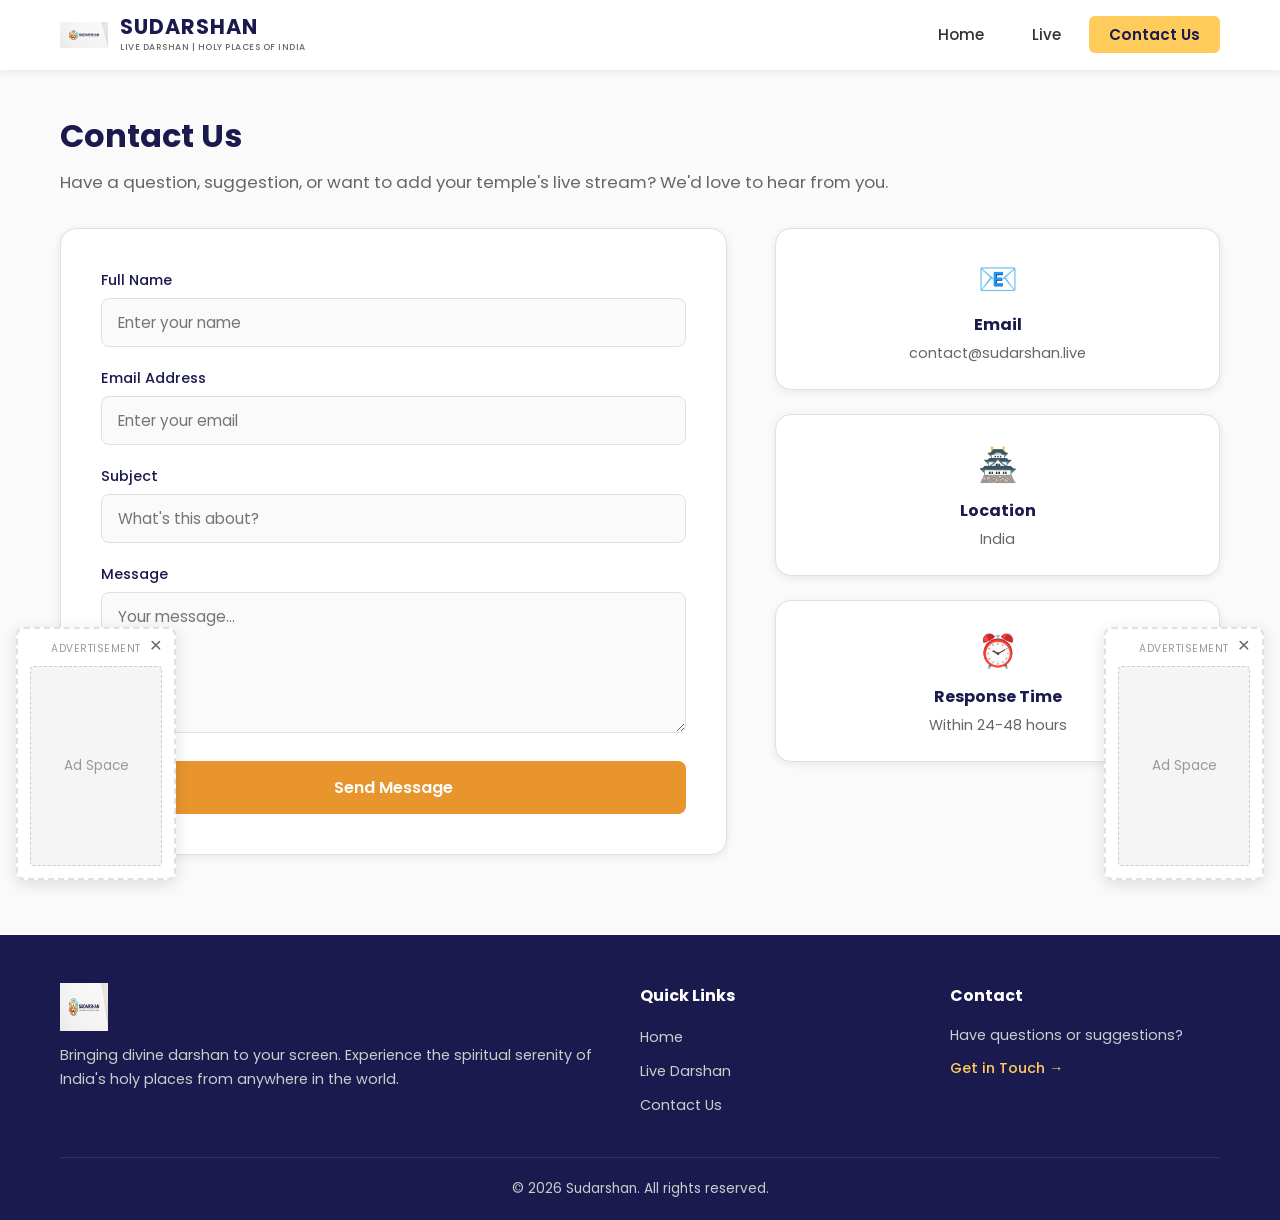
==== contact.html @ 6df9fd85 "Initial commit" ====
<!DOCTYPE html>
<html lang="en">
<head>
    <meta charset="UTF-8">
    <meta name="viewport" content="width=device-width, initial-scale=1.0">
    <meta name="description" content="Contact Sudarshan - Get in touch for queries about live darshan services.">
    <meta http-equiv="X-Content-Security-Policy" content="default-src 'self'; script-src 'self'; style-src 'self' https://fonts.googleapis.com; font-src https://fonts.gstatic.com; img-src 'self' data:;">
    <title>Contact Us - Sudarshan</title>
    <link rel="preconnect" href="https://fonts.googleapis.com">
    <link rel="preconnect" href="https://fonts.gstatic.com" crossorigin>
    <link href="https://fonts.googleapis.com/css2?family=Poppins:wght@400;500;600;700&display=swap" rel="stylesheet">
    <link rel="stylesheet" href="css/style.css">
    <link rel="icon" href="Sudarshan_Logo.png" type="image/png">
</head>
<body>
    <!-- Header -->
    <header class="header">
        <div class="header-container">
            <a href="index.html" class="logo">
                <img src="Sudarshan_Logo.png" alt="Sudarshan Logo" class="logo-img">
                <div class="logo-text">
                    <span class="logo-title">SUDARSHAN</span>
                    <span class="logo-subtitle">LIVE DARSHAN | HOLY PLACES OF INDIA</span>
                </div>
            </a>
            <nav class="nav">
                <button class="hamburger" id="hamburger" aria-label="Toggle menu">
                    <span></span><span></span><span></span>
                </button>
                <ul class="nav-links" id="navLinks">
                    <li><a href="index.html" class="nav-link">Home</a></li>
                    <li><a href="live.html" class="nav-link">Live</a></li>
                    <li><a href="contact.html" class="nav-link active">Contact Us</a></li>
                </ul>
            </nav>
        </div>
    </header>

    <!-- Contact Section -->
    <main>
        <section class="contact-section">
            <div class="container">
                <h1 class="page-title">Contact Us</h1>
                <p class="page-desc">Have a question, suggestion, or want to add your temple's live stream? We'd love to hear from you.</p>

                <div class="contact-wrapper">
                    <div class="contact-form-container">
                        <form class="contact-form" id="contactForm" action="#" method="POST" novalidate>
                            <div class="form-group">
                                <label for="name">Full Name</label>
                                <input type="text" id="name" name="name" placeholder="Enter your name" required maxlength="100">
                                <span class="form-error" id="nameError"></span>
                            </div>
                            <div class="form-group">
                                <label for="email">Email Address</label>
                                <input type="email" id="email" name="email" placeholder="Enter your email" required maxlength="200">
                                <span class="form-error" id="emailError"></span>
                            </div>
                            <div class="form-group">
                                <label for="subject">Subject</label>
                                <input type="text" id="subject" name="subject" placeholder="What's this about?" required maxlength="200">
                                <span class="form-error" id="subjectError"></span>
                            </div>
                            <div class="form-group">
                                <label for="message">Message</label>
                                <textarea id="message" name="message" rows="5" placeholder="Your message..." required maxlength="2000"></textarea>
                                <span class="form-error" id="messageError"></span>
                            </div>
                            <button type="submit" class="submit-btn">Send Message</button>
                            <div class="form-success" id="formSuccess" style="display:none;">
                                <p>&#10004; Thank you! Your message has been sent successfully.</p>
                            </div>
                        </form>
                    </div>

                    <div class="contact-info">
                        <div class="info-card">
                            <div class="info-icon">&#128231;</div>
                            <h3>Email</h3>
                            <p>contact@sudarshan.live</p>
                        </div>
                        <div class="info-card">
                            <div class="info-icon">&#127983;</div>
                            <h3>Location</h3>
                            <p>India</p>
                        </div>
                        <div class="info-card">
                            <div class="info-icon">&#9200;</div>
                            <h3>Response Time</h3>
                            <p>Within 24-48 hours</p>
                        </div>
                    </div>
                </div>
            </div>
        </section>
    </main>

    <!-- Footer -->
    <footer class="footer">
        <div class="container">
            <div class="footer-grid">
                <div class="footer-about">
                    <img src="Sudarshan_Logo.png" alt="Sudarshan" class="footer-logo">
                    <p>Bringing divine darshan to your screen. Experience the spiritual serenity of India's holy places from anywhere in the world.</p>
                </div>
                <div class="footer-links">
                    <h4>Quick Links</h4>
                    <ul>
                        <li><a href="index.html">Home</a></li>
                        <li><a href="live.html">Live Darshan</a></li>
                        <li><a href="contact.html">Contact Us</a></li>
                    </ul>
                </div>
                <div class="footer-contact">
                    <h4>Contact</h4>
                    <p>Have questions or suggestions?</p>
                    <a href="contact.html">Get in Touch &rarr;</a>
                </div>
            </div>
            <div class="footer-bottom">
                <p>&copy; 2026 Sudarshan. All rights reserved.</p>
            </div>
        </div>
    </footer>

    <!-- Ad Placeholders -->
    <div class="ad-float ad-float-left" id="adLeft">
        <button class="ad-close" id="adCloseLeft" aria-label="Close ad">&times;</button>
        <div class="ad-content">
            <p class="ad-label">Advertisement</p>
            <div class="ad-placeholder">
                <p>Ad Space</p>
            </div>
        </div>
    </div>
    <div class="ad-float ad-float-right" id="adRight">
        <button class="ad-close" id="adCloseRight" aria-label="Close ad">&times;</button>
        <div class="ad-content">
            <p class="ad-label">Advertisement</p>
            <div class="ad-placeholder">
                <p>Ad Space</p>
            </div>
        </div>
    </div>

    <script src="js/app.js"></script>
    <script src="js/contact.js"></script>
</body>
</html>
---- css/style.css ----
/* ============================================
   Sudarshan - Live Darshan | Holy Places of India
   Main Stylesheet
   ============================================ */

/* --- Reset & Base --- */
*, *::before, *::after {
    margin: 0;
    padding: 0;
    box-sizing: border-box;
}

:root {
    --color-primary: #1a1a4e;
    --color-accent: #e8952e;
    --color-accent-light: #ffcc5c;
    --color-bg: #fafafa;
    --color-white: #ffffff;
    --color-text: #333333;
    --color-text-light: #666666;
    --color-border: #e0e0e0;
    --color-footer-bg: #1a1a4e;
    --color-footer-text: #cccccc;
    --shadow-sm: 0 2px 8px rgba(0,0,0,0.08);
    --shadow-md: 0 4px 16px rgba(0,0,0,0.12);
    --shadow-lg: 0 8px 32px rgba(0,0,0,0.16);
    --radius: 8px;
    --radius-lg: 16px;
    --font: 'Poppins', sans-serif;
    --max-width: 1200px;
}

html {
    scroll-behavior: smooth;
}

body {
    font-family: var(--font);
    background: var(--color-bg);
    color: var(--color-text);
    line-height: 1.6;
    min-height: 100vh;
    display: flex;
    flex-direction: column;
}

main {
    flex: 1;
}

a {
    text-decoration: none;
    color: inherit;
}

ul {
    list-style: none;
}

img {
    max-width: 100%;
    display: block;
}

.container {
    width: 100%;
    max-width: var(--max-width);
    margin: 0 auto;
    padding: 0 20px;
}

/* --- Header --- */
.header {
    background: var(--color-white);
    box-shadow: var(--shadow-sm);
    position: sticky;
    top: 0;
    z-index: 1000;
}

.header-container {
    max-width: var(--max-width);
    margin: 0 auto;
    padding: 0 20px;
    display: flex;
    align-items: center;
    justify-content: space-between;
    height: 70px;
}

.logo {
    display: flex;
    align-items: center;
    gap: 12px;
}

.logo-img {
    width: 48px;
    height: 48px;
    object-fit: contain;
}

.logo-text {
    display: flex;
    flex-direction: column;
}

.logo-title {
    font-size: 1.3rem;
    font-weight: 700;
    color: var(--color-primary);
    letter-spacing: 1px;
    line-height: 1.2;
}

.logo-subtitle {
    font-size: 0.55rem;
    color: var(--color-text-light);
    letter-spacing: 0.5px;
    font-weight: 500;
}

.nav {
    display: flex;
    align-items: center;
}

.nav-links {
    display: flex;
    gap: 8px;
    align-items: center;
}

.nav-link {
    padding: 8px 20px;
    border-radius: 6px;
    font-weight: 500;
    font-size: 0.95rem;
    color: var(--color-text);
    transition: all 0.2s ease;
}

.nav-link:hover {
    background: #f0f0f0;
}

.nav-link.active {
    background: var(--color-accent-light);
    color: var(--color-primary);
    font-weight: 600;
}

/* Hamburger */
.hamburger {
    display: none;
    flex-direction: column;
    gap: 5px;
    background: none;
    border: none;
    cursor: pointer;
    padding: 5px;
    z-index: 1001;
}

.hamburger span {
    width: 25px;
    height: 3px;
    background: var(--color-primary);
    border-radius: 2px;
    transition: all 0.3s ease;
}

.hamburger.open span:nth-child(1) {
    transform: rotate(45deg) translate(5px, 6px);
}

.hamburger.open span:nth-child(2) {
    opacity: 0;
}

.hamburger.open span:nth-child(3) {
    transform: rotate(-45deg) translate(5px, -6px);
}

/* --- Hero Section (Home) --- */
.hero {
    position: relative;
    min-height: 75vh;
    display: flex;
    align-items: center;
    justify-content: center;
    text-align: center;
    background: linear-gradient(135deg, #1a1a4e 0%, #2d2d7a 40%, #e8952e 100%);
    overflow: hidden;
}

.hero-overlay {
    position: absolute;
    inset: 0;
    background: url('Home.png') center/cover no-repeat;
    opacity: 0.15;
}

.hero-content {
    position: relative;
    z-index: 2;
    padding: 40px 20px;
    max-width: 700px;
}

.hero-content h1 {
    font-size: 3rem;
    color: var(--color-white);
    margin-bottom: 16px;
    font-weight: 700;
    line-height: 1.2;
}

.hero-content p {
    font-size: 1.15rem;
    color: rgba(255,255,255,0.9);
    margin-bottom: 32px;
}

.cta-btn {
    display: inline-block;
    padding: 14px 36px;
    background: var(--color-accent);
    color: var(--color-white);
    font-size: 1rem;
    font-weight: 600;
    border-radius: 50px;
    transition: all 0.3s ease;
    box-shadow: var(--shadow-md);
}

.cta-btn:hover {
    background: #d07e1f;
    transform: translateY(-2px);
    box-shadow: var(--shadow-lg);
}

/* --- Features --- */
.features {
    padding: 80px 0;
    background: var(--color-white);
}

.section-title {
    text-align: center;
    font-size: 2rem;
    color: var(--color-primary);
    margin-bottom: 48px;
    font-weight: 700;
}

.features-grid {
    display: grid;
    grid-template-columns: repeat(auto-fit, minmax(280px, 1fr));
    gap: 32px;
}

.feature-card {
    text-align: center;
    padding: 40px 24px;
    border-radius: var(--radius-lg);
    border: 1px solid var(--color-border);
    transition: all 0.3s ease;
}

.feature-card:hover {
    transform: translateY(-4px);
    box-shadow: var(--shadow-md);
}

.feature-icon {
    font-size: 2.5rem;
    margin-bottom: 16px;
}

.feature-card h3 {
    font-size: 1.2rem;
    color: var(--color-primary);
    margin-bottom: 12px;
}

.feature-card p {
    color: var(--color-text-light);
    font-size: 0.95rem;
}

/* --- Temples Highlight --- */
.temples-highlight {
    padding: 60px 0 80px;
    text-align: center;
}

.section-desc {
    text-align: center;
    color: var(--color-text-light);
    font-size: 1.05rem;
    margin-top: -32px;
    margin-bottom: 32px;
}

.temple-cta {
    margin-top: 24px;
}

/* --- Live Page --- */
.live-section {
    padding: 40px 0 80px;
}

.page-title {
    font-size: 2rem;
    color: var(--color-primary);
    margin-bottom: 8px;
    font-weight: 700;
}

.page-desc {
    color: var(--color-text-light);
    font-size: 1.05rem;
    margin-bottom: 32px;
}

.live-status {
    display: flex;
    align-items: center;
    gap: 8px;
    margin-bottom: 24px;
    font-size: 0.9rem;
    color: var(--color-text-light);
}

.status-dot {
    width: 10px;
    height: 10px;
    border-radius: 50%;
    background: #ff4444;
    animation: pulse 1.5s infinite;
}

.status-dot.live {
    background: #22c55e;
}

@keyframes pulse {
    0%, 100% { opacity: 1; }
    50% { opacity: 0.4; }
}

.streams-grid {
    display: grid;
    grid-template-columns: repeat(auto-fill, minmax(350px, 1fr));
    gap: 24px;
}

.stream-card {
    background: var(--color-white);
    border-radius: var(--radius-lg);
    overflow: hidden;
    box-shadow: var(--shadow-sm);
    transition: all 0.3s ease;
    border: 1px solid var(--color-border);
}

.stream-card:hover {
    transform: translateY(-4px);
    box-shadow: var(--shadow-md);
}

.stream-thumbnail {
    position: relative;
    width: 100%;
    padding-top: 56.25%; /* 16:9 */
    background: #e0e0e0;
    overflow: hidden;
}

.stream-thumbnail img {
    position: absolute;
    inset: 0;
    width: 100%;
    height: 100%;
    object-fit: cover;
}

.stream-thumbnail iframe {
    position: absolute;
    inset: 0;
    width: 100%;
    height: 100%;
    border: none;
}

.stream-live-badge {
    position: absolute;
    top: 12px;
    left: 12px;
    background: #ff0000;
    color: white;
    font-size: 0.7rem;
    font-weight: 600;
    padding: 4px 10px;
    border-radius: 4px;
    letter-spacing: 0.5px;
    z-index: 2;
}

.stream-info {
    padding: 16px;
}

.stream-info h3 {
    font-size: 1rem;
    color: var(--color-primary);
    margin-bottom: 4px;
    font-weight: 600;
}

.stream-info p {
    font-size: 0.85rem;
    color: var(--color-text-light);
}

.no-streams {
    text-align: center;
    padding: 60px 20px;
}

.no-streams-icon {
    font-size: 3rem;
    margin-bottom: 16px;
}

.no-streams h3 {
    font-size: 1.3rem;
    color: var(--color-primary);
    margin-bottom: 8px;
}

.no-streams p {
    color: var(--color-text-light);
}

/* --- Contact Page --- */
.contact-section {
    padding: 40px 0 80px;
}

.contact-wrapper {
    display: grid;
    grid-template-columns: 1.5fr 1fr;
    gap: 48px;
    margin-top: 16px;
}

.contact-form {
    background: var(--color-white);
    padding: 40px;
    border-radius: var(--radius-lg);
    box-shadow: var(--shadow-sm);
    border: 1px solid var(--color-border);
}

.form-group {
    margin-bottom: 20px;
}

.form-group label {
    display: block;
    font-weight: 500;
    font-size: 0.9rem;
    margin-bottom: 6px;
    color: var(--color-primary);
}

.form-group input,
.form-group textarea {
    width: 100%;
    padding: 12px 16px;
    border: 1px solid var(--color-border);
    border-radius: var(--radius);
    font-family: var(--font);
    font-size: 0.95rem;
    transition: border-color 0.2s ease;
    background: var(--color-bg);
}

.form-group input:focus,
.form-group textarea:focus {
    outline: none;
    border-color: var(--color-accent);
    box-shadow: 0 0 0 3px rgba(232,149,46,0.15);
}

.form-group textarea {
    resize: vertical;
    min-height: 120px;
}

.form-error {
    font-size: 0.8rem;
    color: #e53e3e;
    margin-top: 4px;
    display: block;
}

.submit-btn {
    width: 100%;
    padding: 14px;
    background: var(--color-accent);
    color: var(--color-white);
    border: none;
    border-radius: var(--radius);
    font-family: var(--font);
    font-size: 1rem;
    font-weight: 600;
    cursor: pointer;
    transition: all 0.3s ease;
}

.submit-btn:hover {
    background: #d07e1f;
}

.submit-btn:disabled {
    opacity: 0.6;
    cursor: not-allowed;
}

.form-success {
    margin-top: 16px;
    padding: 16px;
    background: #f0fdf4;
    border: 1px solid #bbf7d0;
    border-radius: var(--radius);
    color: #166534;
    text-align: center;
}

.contact-info {
    display: flex;
    flex-direction: column;
    gap: 24px;
}

.info-card {
    background: var(--color-white);
    padding: 24px;
    border-radius: var(--radius-lg);
    box-shadow: var(--shadow-sm);
    border: 1px solid var(--color-border);
    text-align: center;
}

.info-icon {
    font-size: 2rem;
    margin-bottom: 8px;
}

.info-card h3 {
    font-size: 1rem;
    color: var(--color-primary);
    margin-bottom: 4px;
}

.info-card p {
    color: var(--color-text-light);
    font-size: 0.9rem;
}

/* --- Footer --- */
.footer {
    background: var(--color-footer-bg);
    color: var(--color-footer-text);
    padding: 48px 0 0;
    margin-top: auto;
}

.footer-grid {
    display: grid;
    grid-template-columns: 2fr 1fr 1fr;
    gap: 40px;
    padding-bottom: 32px;
}

.footer-logo {
    width: 48px;
    height: 48px;
    margin-bottom: 12px;
}

.footer-about p {
    font-size: 0.9rem;
    line-height: 1.7;
}

.footer-links h4,
.footer-contact h4 {
    color: var(--color-white);
    font-size: 1rem;
    margin-bottom: 16px;
}

.footer-links ul li {
    margin-bottom: 8px;
}

.footer-links ul li a {
    color: var(--color-footer-text);
    font-size: 0.9rem;
    transition: color 0.2s;
}

.footer-links ul li a:hover {
    color: var(--color-accent-light);
}

.footer-contact p {
    font-size: 0.9rem;
    margin-bottom: 8px;
}

.footer-contact a {
    color: var(--color-accent-light);
    font-size: 0.9rem;
    font-weight: 500;
}

.footer-bottom {
    border-top: 1px solid rgba(255,255,255,0.1);
    padding: 20px 0;
    text-align: center;
    font-size: 0.85rem;
}

/* --- Floating Ad Placeholders --- */
.ad-float {
    position: fixed;
    bottom: 20px;
    z-index: 999;
    background: var(--color-white);
    border: 2px dashed var(--color-border);
    border-radius: var(--radius);
    box-shadow: var(--shadow-md);
    width: 160px;
    transition: opacity 0.3s ease, transform 0.3s ease;
}

.ad-float.hidden {
    opacity: 0;
    pointer-events: none;
    transform: translateY(20px);
}

.ad-float-left {
    left: 16px;
}

.ad-float-right {
    right: 16px;
}

.ad-close {
    position: absolute;
    top: 4px;
    right: 8px;
    background: none;
    border: none;
    font-size: 1.3rem;
    cursor: pointer;
    color: var(--color-text-light);
    line-height: 1;
    padding: 2px 4px;
    z-index: 2;
}

.ad-close:hover {
    color: var(--color-text);
}

.ad-content {
    padding: 12px;
    text-align: center;
}

.ad-label {
    font-size: 0.65rem;
    text-transform: uppercase;
    color: #999;
    letter-spacing: 0.5px;
    margin-bottom: 8px;
}

.ad-placeholder {
    width: 100%;
    height: 200px;
    background: #f5f5f5;
    border: 1px dashed #ccc;
    border-radius: 4px;
    display: flex;
    align-items: center;
    justify-content: center;
    color: #999;
    font-size: 0.85rem;
}

/* --- Responsive --- */
@media (max-width: 768px) {
    .hamburger {
        display: flex;
    }

    .nav-links {
        display: none;
        flex-direction: column;
        position: absolute;
        top: 70px;
        left: 0;
        right: 0;
        background: var(--color-white);
        padding: 20px;
        box-shadow: var(--shadow-md);
        gap: 4px;
    }

    .nav-links.open {
        display: flex;
    }

    .nav-link {
        width: 100%;
        text-align: center;
        padding: 12px;
    }

    .hero-content h1 {
        font-size: 2rem;
    }

    .hero-content p {
        font-size: 1rem;
    }

    .streams-grid {
        grid-template-columns: 1fr;
    }

    .contact-wrapper {
        grid-template-columns: 1fr;
    }

    .footer-grid {
        grid-template-columns: 1fr;
        gap: 24px;
    }

    .ad-float {
        width: 120px;
    }

    .ad-placeholder {
        height: 150px;
    }

    .logo-subtitle {
        display: none;
    }
}

@media (max-width: 480px) {
    .header-container {
        height: 60px;
    }

    .logo-img {
        width: 36px;
        height: 36px;
    }

    .logo-title {
        font-size: 1.1rem;
    }

    .hero {
        min-height: 60vh;
    }

    .hero-content h1 {
        font-size: 1.6rem;
    }

    .contact-form {
        padding: 24px;
    }

    .ad-float {
        width: 100px;
        bottom: 10px;
    }

    .ad-placeholder {
        height: 120px;
    }

    .ad-float-left {
        left: 8px;
    }

    .ad-float-right {
        right: 8px;
    }
}
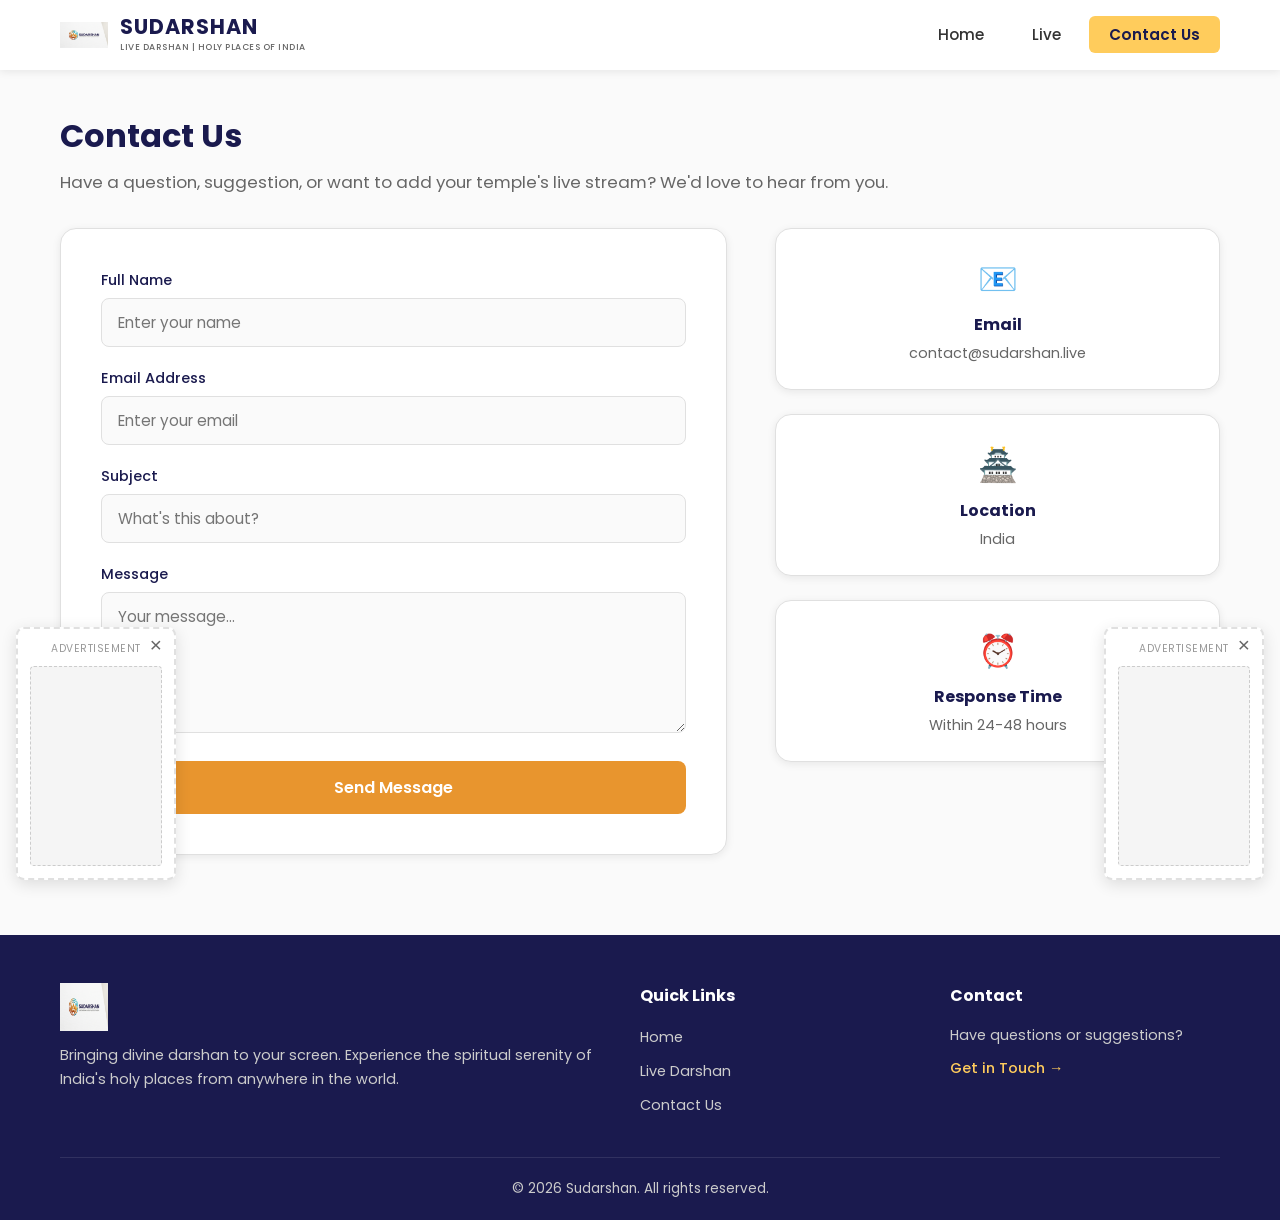
==== commit 6466eb44: "added cname file" ====
--- a/contact.html
+++ b/contact.html
@@ -4,13 +4,14 @@
     <meta charset="UTF-8">
     <meta name="viewport" content="width=device-width, initial-scale=1.0">
     <meta name="description" content="Contact Sudarshan - Get in touch for queries about live darshan services.">
-    <meta http-equiv="X-Content-Security-Policy" content="default-src 'self'; script-src 'self'; style-src 'self' https://fonts.googleapis.com; font-src https://fonts.gstatic.com; img-src 'self' data:;">
+    <meta http-equiv="X-Content-Security-Policy" content="default-src 'self'; script-src 'self' https://pagead2.googlesyndication.com https://adservice.google.com 'unsafe-inline'; style-src 'self' https://fonts.googleapis.com 'unsafe-inline'; font-src https://fonts.gstatic.com; img-src 'self' data: https://pagead2.googlesyndication.com; frame-src https://googleads.g.doubleclick.net https://tpc.googlesyndication.com;">
     <title>Contact Us - Sudarshan</title>
     <link rel="preconnect" href="https://fonts.googleapis.com">
     <link rel="preconnect" href="https://fonts.gstatic.com" crossorigin>
     <link href="https://fonts.googleapis.com/css2?family=Poppins:wght@400;500;600;700&display=swap" rel="stylesheet">
     <link rel="stylesheet" href="css/style.css">
     <link rel="icon" href="Sudarshan_Logo.png" type="image/png">
+    <script async src="https://pagead2.googlesyndication.com/pagead/js/adsbygoogle.js?client=ca-pub-5180923716196689" crossorigin="anonymous"></script>
 </head>
 <body>
     <!-- Header -->
@@ -129,7 +130,13 @@
         <div class="ad-content">
             <p class="ad-label">Advertisement</p>
             <div class="ad-placeholder">
-                <p>Ad Space</p>
+                <ins class="adsbygoogle"
+                     style="display:block"
+                     data-ad-client="ca-pub-5180923716196689"
+                     data-ad-slot="4762213644"
+                     data-ad-format="auto"
+                     data-full-width-responsive="true"></ins>
+                <script>(adsbygoogle = window.adsbygoogle || []).push({});</script>
             </div>
         </div>
     </div>
@@ -138,7 +145,13 @@
         <div class="ad-content">
             <p class="ad-label">Advertisement</p>
             <div class="ad-placeholder">
-                <p>Ad Space</p>
+                <ins class="adsbygoogle"
+                     style="display:block"
+                     data-ad-client="ca-pub-5180923716196689"
+                     data-ad-slot="8924119230"
+                     data-ad-format="auto"
+                     data-full-width-responsive="true"></ins>
+                <script>(adsbygoogle = window.adsbygoogle || []).push({});</script>
             </div>
         </div>
     </div>
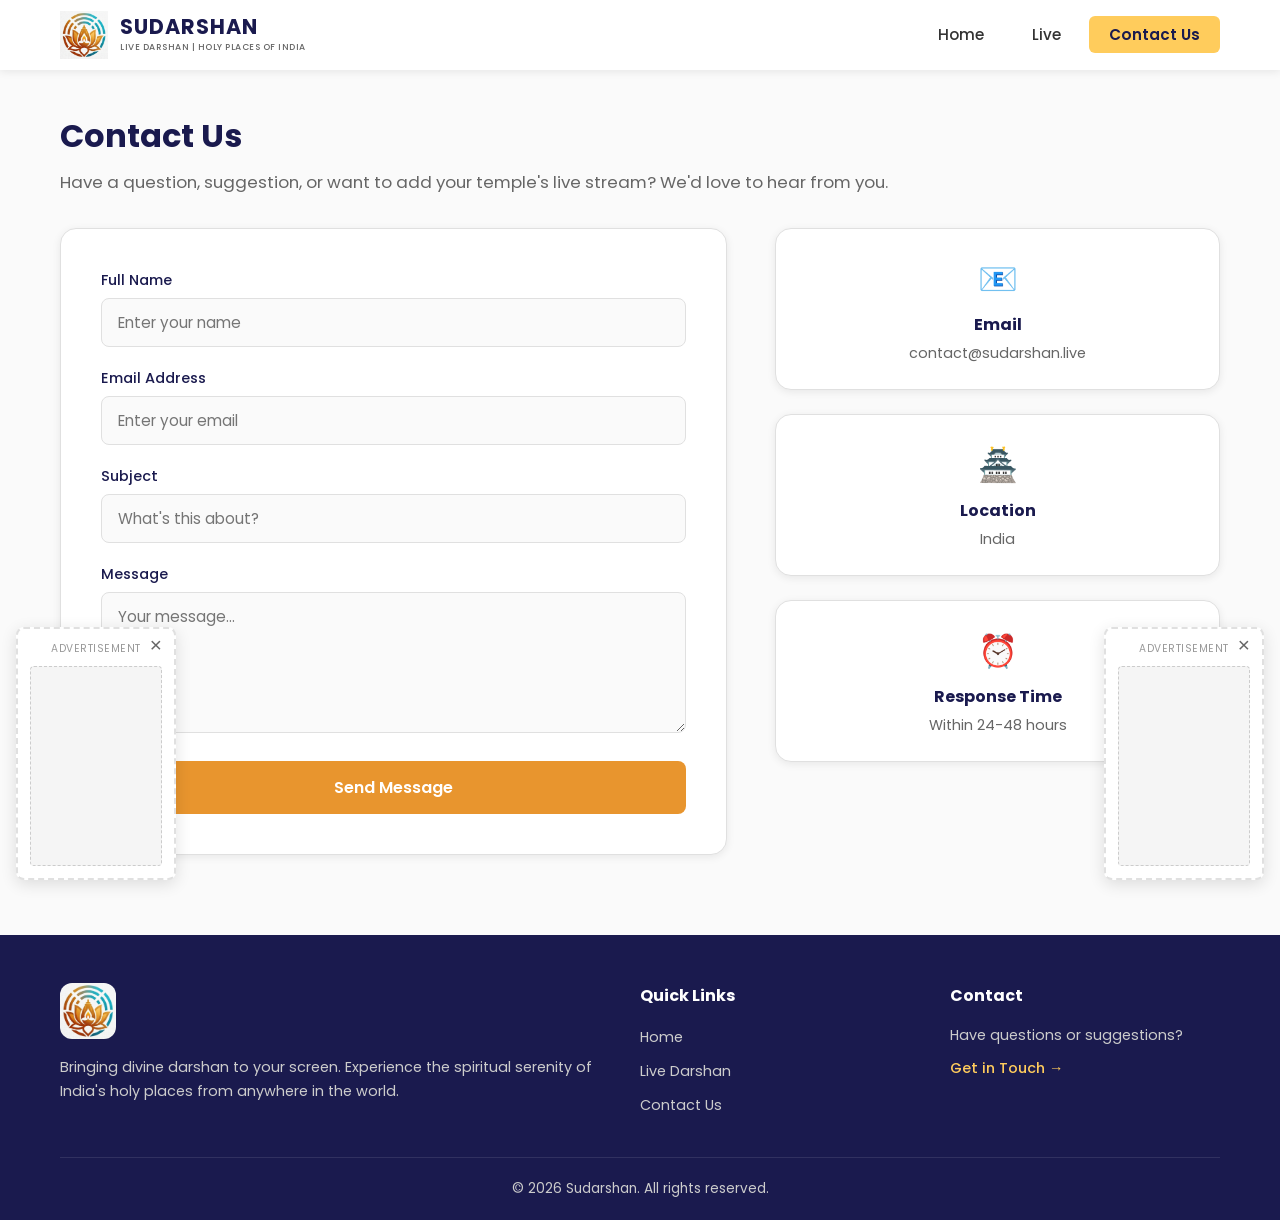
==== commit 608b79dd: "Small correction graphical, and formspree integration" ====
--- a/contact.html
+++ b/contact.html
@@ -18,7 +18,7 @@
     <header class="header">
         <div class="header-container">
             <a href="index.html" class="logo">
-                <img src="Sudarshan_Logo.png" alt="Sudarshan Logo" class="logo-img">
+                <img src="Sudarshan_Logo_icon.png" alt="Sudarshan Logo" class="logo-img">
                 <div class="logo-text">
                     <span class="logo-title">SUDARSHAN</span>
                     <span class="logo-subtitle">LIVE DARSHAN | HOLY PLACES OF INDIA</span>
@@ -46,7 +46,7 @@
 
                 <div class="contact-wrapper">
                     <div class="contact-form-container">
-                        <form class="contact-form" id="contactForm" action="#" method="POST" novalidate>
+                        <form class="contact-form" id="contactForm" action="https://formspree.io/f/xaqlelpr" method="POST" novalidate>
                             <div class="form-group">
                                 <label for="name">Full Name</label>
                                 <input type="text" id="name" name="name" placeholder="Enter your name" required maxlength="100">
@@ -101,7 +101,7 @@
         <div class="container">
             <div class="footer-grid">
                 <div class="footer-about">
-                    <img src="Sudarshan_Logo.png" alt="Sudarshan" class="footer-logo">
+                    <img src="Sudarshan_Logo_icon.png" alt="Sudarshan" class="footer-logo">
                     <p>Bringing divine darshan to your screen. Experience the spiritual serenity of India's holy places from anywhere in the world.</p>
                 </div>
                 <div class="footer-links">
--- a/css/style.css
+++ b/css/style.css
@@ -242,16 +242,49 @@
 
 /* --- Features --- */
 .features {
-    padding: 80px 0;
-    background: var(--color-white);
+    padding: 80px 0 90px;
+    background: linear-gradient(160deg, #f5f0ff 0%, #fff7ed 50%, #f0f4ff 100%);
+    position: relative;
+    overflow: hidden;
+}
+
+.features::before {
+    content: '';
+    position: absolute;
+    top: -80px;
+    right: -80px;
+    width: 250px;
+    height: 250px;
+    background: radial-gradient(circle, rgba(232,149,46,0.12) 0%, transparent 70%);
+    border-radius: 50%;
+    pointer-events: none;
+}
+
+.features::after {
+    content: '';
+    position: absolute;
+    bottom: -60px;
+    left: -60px;
+    width: 200px;
+    height: 200px;
+    background: radial-gradient(circle, rgba(26,26,78,0.08) 0%, transparent 70%);
+    border-radius: 50%;
+    pointer-events: none;
 }
 
 .section-title {
     text-align: center;
-    font-size: 2rem;
+    font-size: 2.2rem;
     color: var(--color-primary);
-    margin-bottom: 48px;
+    margin-bottom: 12px;
     font-weight: 700;
+}
+
+.section-subtitle {
+    text-align: center;
+    color: var(--color-text-light);
+    font-size: 1.05rem;
+    margin-bottom: 52px;
 }
 
 .features-grid {
@@ -261,32 +294,104 @@
 }
 
 .feature-card {
-    text-align: center;
-    padding: 40px 24px;
+    position: relative;
+    text-align: center;
+    padding: 44px 28px 40px;
     border-radius: var(--radius-lg);
-    border: 1px solid var(--color-border);
-    transition: all 0.3s ease;
+    background: var(--color-white);
+    border: 1px solid transparent;
+    transition: all 0.4s cubic-bezier(0.25, 0.46, 0.45, 0.94);
+    overflow: hidden;
+    animation: featureSlideUp 0.6s ease both;
+    animation-delay: var(--delay, 0s);
+}
+
+@keyframes featureSlideUp {
+    from {
+        opacity: 0;
+        transform: translateY(30px);
+    }
+    to {
+        opacity: 1;
+        transform: translateY(0);
+    }
+}
+
+.feature-card .feature-accent {
+    position: absolute;
+    top: 0;
+    left: 0;
+    right: 0;
+    height: 4px;
+    border-radius: var(--radius-lg) var(--radius-lg) 0 0;
+    transition: height 0.3s ease;
+}
+
+.feature-card--orange .feature-accent {
+    background: linear-gradient(90deg, #e8952e, #ffcc5c);
+}
+
+.feature-card--blue .feature-accent {
+    background: linear-gradient(90deg, #4a90d9, #74b9ff);
+}
+
+.feature-card--purple .feature-accent {
+    background: linear-gradient(90deg, #6c5ce7, #a29bfe);
 }
 
 .feature-card:hover {
-    transform: translateY(-4px);
-    box-shadow: var(--shadow-md);
+    transform: translateY(-8px);
+    box-shadow: 0 20px 40px rgba(0,0,0,0.1);
+    border-color: var(--color-border);
+}
+
+.feature-card:hover .feature-accent {
+    height: 6px;
+}
+
+.feature-card:hover .feature-icon-wrap {
+    transform: scale(1.1) rotate(5deg);
+}
+
+.feature-icon-wrap {
+    display: inline-flex;
+    align-items: center;
+    justify-content: center;
+    width: 72px;
+    height: 72px;
+    border-radius: 20px;
+    margin-bottom: 20px;
+    transition: all 0.4s cubic-bezier(0.25, 0.46, 0.45, 0.94);
+}
+
+.feature-icon-wrap--orange {
+    background: linear-gradient(135deg, #fff3e0, #ffe0b2);
+}
+
+.feature-icon-wrap--blue {
+    background: linear-gradient(135deg, #e3f2fd, #bbdefb);
+}
+
+.feature-icon-wrap--purple {
+    background: linear-gradient(135deg, #ede7f6, #d1c4e9);
 }
 
 .feature-icon {
-    font-size: 2.5rem;
-    margin-bottom: 16px;
+    font-size: 2rem;
+    line-height: 1;
 }
 
 .feature-card h3 {
-    font-size: 1.2rem;
+    font-size: 1.25rem;
     color: var(--color-primary);
     margin-bottom: 12px;
+    font-weight: 600;
 }
 
 .feature-card p {
     color: var(--color-text-light);
     font-size: 0.95rem;
+    line-height: 1.7;
 }
 
 /* --- Temples Highlight --- */
@@ -299,8 +404,12 @@
     text-align: center;
     color: var(--color-text-light);
     font-size: 1.05rem;
-    margin-top: -32px;
+    margin-top: 0;
     margin-bottom: 32px;
+}
+
+.temples-highlight .section-title {
+    margin-bottom: 16px;
 }
 
 .temple-cta {
@@ -588,9 +697,11 @@
 }
 
 .footer-logo {
-    width: 48px;
-    height: 48px;
-    margin-bottom: 12px;
+    width: 56px;
+    height: 56px;
+    margin-bottom: 16px;
+    border-radius: 12px;
+    object-fit: contain;
 }
 
 .footer-about p {
@@ -734,7 +845,7 @@
     .nav-link {
         width: 100%;
         text-align: center;
-        padding: 12px;
+        padding: 8px 12px;
     }
 
     .hero-content h1 {
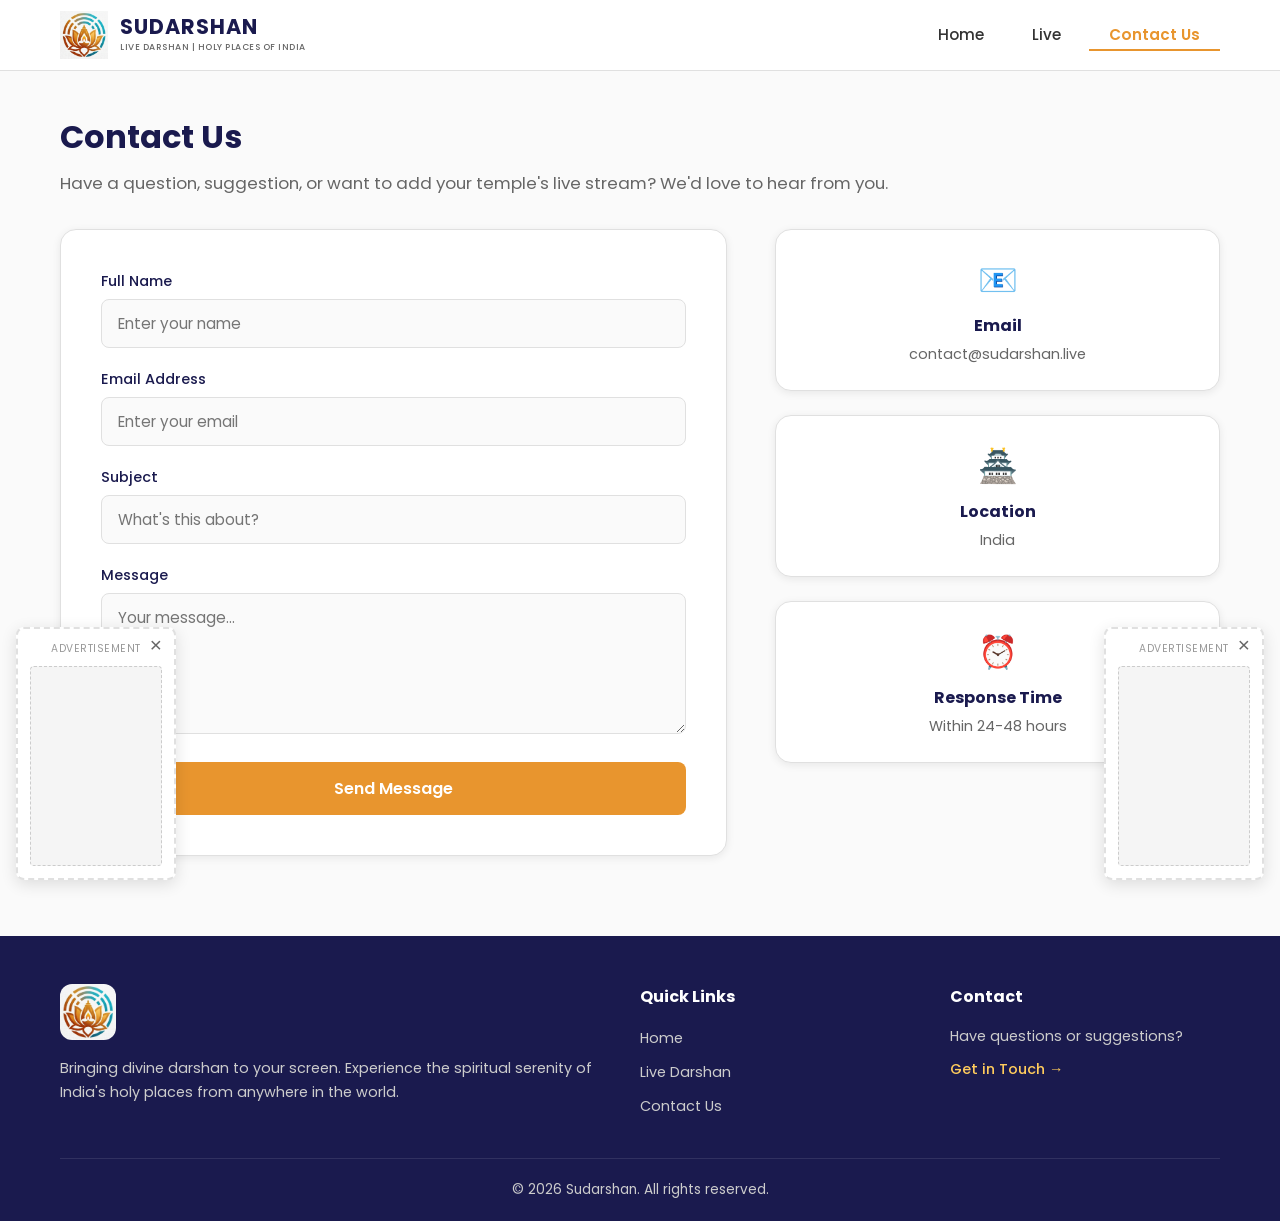
==== commit fa327cdc: "optimized query hit logic" ====
--- a/contact.html
+++ b/contact.html
@@ -134,8 +134,9 @@
                      style="display:block"
                      data-ad-client="ca-pub-5180923716196689"
                      data-ad-slot="4762213644"
-                     data-ad-format="auto"
-                     data-full-width-responsive="true"></ins>
+                     data-ad-format="vertical"
+                     data-ad-width="160"
+                     data-ad-height="200"></ins>
                 <script>(adsbygoogle = window.adsbygoogle || []).push({});</script>
             </div>
         </div>
@@ -149,8 +150,9 @@
                      style="display:block"
                      data-ad-client="ca-pub-5180923716196689"
                      data-ad-slot="8924119230"
-                     data-ad-format="auto"
-                     data-full-width-responsive="true"></ins>
+                     data-ad-format="vertical"
+                     data-ad-width="160"
+                     data-ad-height="200"></ins>
                 <script>(adsbygoogle = window.adsbygoogle || []).push({});</script>
             </div>
         </div>
--- a/css/style.css
+++ b/css/style.css
@@ -72,7 +72,7 @@
 /* --- Header --- */
 .header {
     background: var(--color-white);
-    box-shadow: var(--shadow-sm);
+    border-bottom: 1px solid var(--color-border);
     position: sticky;
     top: 0;
     z-index: 1000;
@@ -145,9 +145,11 @@
 }
 
 .nav-link.active {
-    background: var(--color-accent-light);
-    color: var(--color-primary);
+    color: var(--color-accent);
     font-weight: 600;
+    border-bottom: 2px solid var(--color-accent);
+    border-radius: 0;
+    padding-bottom: 4px;
 }
 
 /* Hamburger */
@@ -761,6 +763,11 @@
     transition: opacity 0.3s ease, transform 0.3s ease;
 }
 
+.ad-placeholder {
+    height: 200px;
+    min-height: 200px;
+}
+
 .ad-float.hidden {
     opacity: 0;
     pointer-events: none;
@@ -829,12 +836,12 @@
         display: none;
         flex-direction: column;
         position: absolute;
-        top: 70px;
+        top: 100%;
         left: 0;
         right: 0;
         background: var(--color-white);
-        padding: 20px;
-        box-shadow: var(--shadow-md);
+        padding: 12px 20px;
+        box-shadow: 0 4px 16px rgba(0,0,0,0.12);
         gap: 4px;
     }
 
